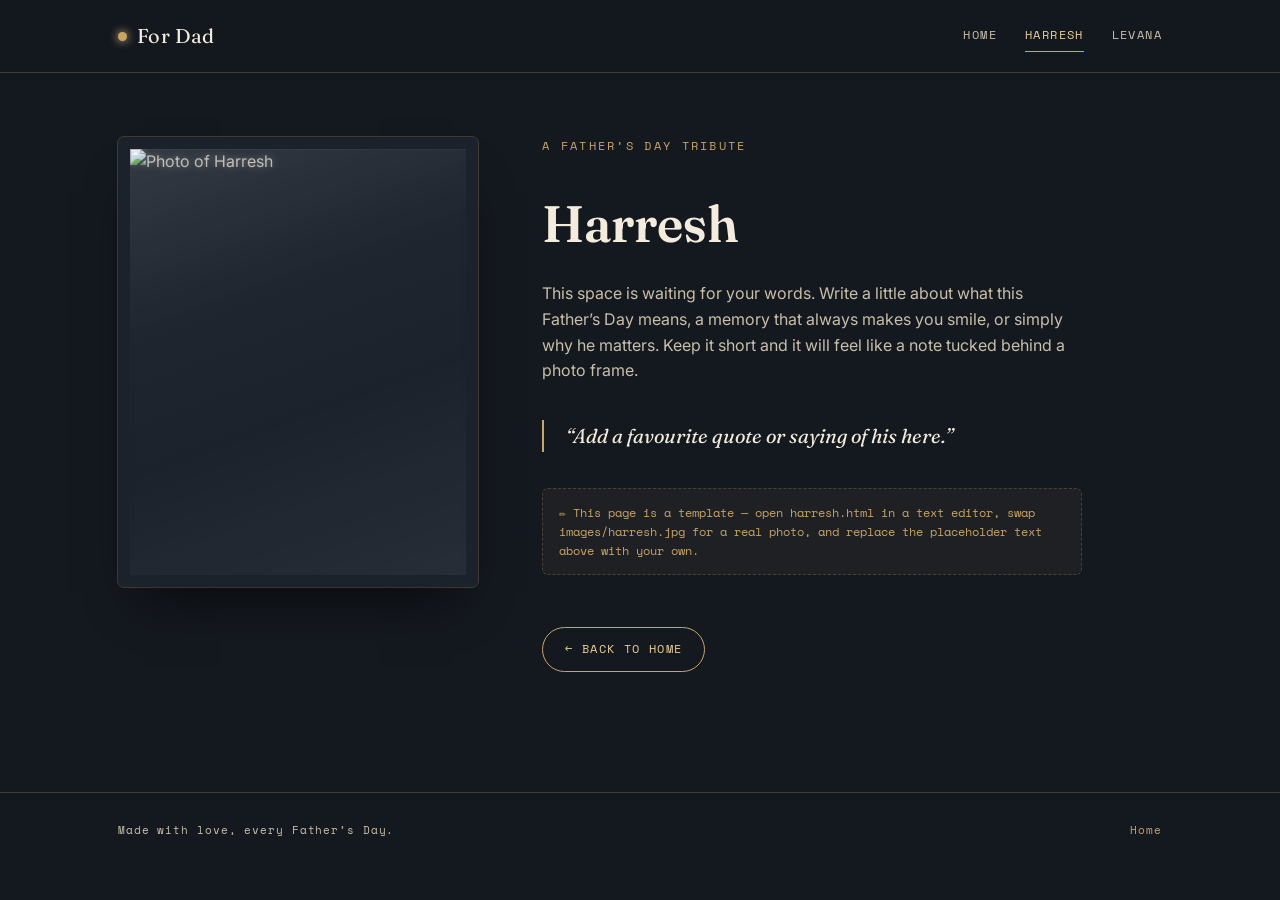
==== harresh.html @ 80cc2053 "Add files via upload" ====
<!doctype html>
<html lang="en">
<head>
<meta charset="UTF-8" />
<meta name="viewport" content="width=device-width, initial-scale=1.0" />
<title>Harresh — For Dad</title>
<meta name="description" content="A Father's Day tribute for Harresh." />
<link rel="preconnect" href="https://fonts.googleapis.com" />
<link rel="preconnect" href="https://fonts.gstatic.com" crossorigin />
<link
  href="https://fonts.googleapis.com/css2?family=Fraunces:opsz,wght@9..144,400;9..144,600&family=Inter:wght@400;500&family=Space+Mono:wght@400;700&display=swap"
  rel="stylesheet"
/>
<link rel="stylesheet" href="styles.css" />
</head>
<body>

<header class="site-nav">
  <div class="wrap">
    <a class="brand" href="index.html"><span class="mark"></span> For Dad</a>
    <nav class="nav-links" aria-label="Primary">
      <a href="index.html">Home</a>
      <a href="harresh.html" class="is-current">Harresh</a>
      <a href="levana.html">Levana</a>
    </nav>
  </div>
</header>

<main>
  <section class="tribute">
    <div class="wrap">
      <div class="tribute-grid">

        <div class="frame">
          <!-- ✏️ EDIT: replace images/harresh.jpg with the real photo -->
          <img src="images/harresh.jpg" alt="Photo of Harresh" />
          <div class="glass"></div>
        </div>

        <div class="tribute-copy">
          <p class="role">A Father&rsquo;s Day Tribute</p>
          <h1>Harresh</h1>

          <p>
            <!-- ✏️ EDIT: replace this paragraph with your own message —
                 a memory, a thank you, an inside joke, anything that
                 sounds like you. -->
            This space is waiting for your words. Write a little about
            what this Father&rsquo;s Day means, a memory that always
            makes you smile, or simply why he matters. Keep it short
            and it will feel like a note tucked behind a photo frame.
          </p>

          <div class="quote-block">
            <!-- ✏️ EDIT: swap in a favourite quote, saying, or line he's known for -->
            <p>&ldquo;Add a favourite quote or saying of his here.&rdquo;</p>
          </div>

          <p class="edit-note">
            ✏️ This page is a template — open harresh.html in a text
            editor, swap images/harresh.jpg for a real photo, and
            replace the placeholder text above with your own.
          </p>

          <a class="back-home" href="index.html">← Back to home</a>
        </div>

      </div>
    </div>
  </section>
</main>

<footer class="site-footer">
  <div class="wrap">
    <span>Made with love, every Father&rsquo;s Day.</span>
    <a href="index.html">Home</a>
  </div>
</footer>

</body>
</html>
---- styles.css ----
/* =================================================================
   FATHER'S DAY SITE — shared styles
   Design concept: photographs displayed like framed prints on a
   mantel shelf. The "glass" hover effect is literal — it mimics the
   glass pane of a picture frame catching the light when you look
   at it. Edit the CSS variables below to retheme the whole site.
   ================================================================= */

:root {
  /* ---- Color tokens ---- */
  --ink: #14181f;          /* deep background */
  --ink-soft: #1c222c;      /* panel background, slightly lifted */
  --paper: #f3ecdd;         /* warm cream for light text/sections */
  --paper-dim: #c9bfa9;     /* muted cream for secondary text */
  --gold: #c9a463;          /* brass / frame accent */
  --gold-bright: #e9cf94;   /* brighter brass for glints + hover */
  --clay: #a1583a;          /* warm secondary accent */
  --line: rgba(201, 164, 99, 0.25);

  /* ---- Type tokens ---- */
  --font-display: "Fraunces", "Iowan Old Style", "Palatino Linotype", serif;
  --font-body: "Inter", "Helvetica Neue", Arial, sans-serif;
  --font-utility: "Space Mono", "Courier New", monospace;

  /* ---- Layout tokens ---- */
  --max-width: 1100px;
  --radius: 6px;
}

* { box-sizing: border-box; }

html { scroll-behavior: smooth; }

body {
  margin: 0;
  background: var(--ink);
  color: var(--paper);
  font-family: var(--font-body);
  -webkit-font-smoothing: antialiased;
  line-height: 1.6;
}

img { max-width: 100%; display: block; }

a { color: inherit; text-decoration: none; }

/* Visible keyboard focus everywhere */
a:focus-visible,
button:focus-visible {
  outline: 2px solid var(--gold-bright);
  outline-offset: 4px;
  border-radius: 3px;
}

.wrap {
  max-width: var(--max-width);
  margin: 0 auto;
  padding: 0 28px;
}

/* ---------------------------------------------------------------
   NAV — present on every page, always links home
   --------------------------------------------------------------- */
.site-nav {
  position: sticky;
  top: 0;
  z-index: 50;
  background: rgba(20, 24, 31, 0.82);
  backdrop-filter: blur(10px);
  border-bottom: 1px solid var(--line);
}

.site-nav .wrap {
  display: flex;
  align-items: center;
  justify-content: space-between;
  height: 72px;
}

.brand {
  font-family: var(--font-display);
  font-size: 1.25rem;
  letter-spacing: 0.02em;
  display: flex;
  align-items: center;
  gap: 10px;
}

.brand .mark {
  width: 9px;
  height: 9px;
  border-radius: 50%;
  background: var(--gold);
  box-shadow: 0 0 10px var(--gold-bright);
}

.nav-links {
  display: flex;
  gap: 28px;
  font-family: var(--font-utility);
  font-size: 0.72rem;
  letter-spacing: 0.12em;
  text-transform: uppercase;
}

.nav-links a {
  color: var(--paper-dim);
  padding: 6px 0;
  border-bottom: 1px solid transparent;
  transition: color 0.25s ease, border-color 0.25s ease;
}

.nav-links a:hover { color: var(--gold-bright); }

.nav-links a.is-current {
  color: var(--gold-bright);
  border-bottom-color: var(--gold);
}

/* ---------------------------------------------------------------
   HERO
   --------------------------------------------------------------- */
.hero {
  padding: 96px 0 64px;
  text-align: center;
}

.eyebrow {
  font-family: var(--font-utility);
  font-size: 0.72rem;
  letter-spacing: 0.22em;
  text-transform: uppercase;
  color: var(--gold);
  margin: 0 0 18px;
}

.hero h1 {
  font-family: var(--font-display);
  font-weight: 600;
  font-size: clamp(2.4rem, 6vw, 4.2rem);
  line-height: 1.05;
  margin: 0 0 18px;
  letter-spacing: -0.01em;
}

.hero p.lede {
  max-width: 540px;
  margin: 0 auto;
  color: var(--paper-dim);
  font-size: 1.05rem;
}

/* ---------------------------------------------------------------
   MANTEL — the two-frame picture row on the home page
   --------------------------------------------------------------- */
.mantel {
  padding: 20px 0 110px;
}

.frame-row {
  display: grid;
  grid-template-columns: 1fr 1fr;
  gap: 64px;
  max-width: 760px;
  margin: 0 auto;
}

.tile {
  display: block;
  perspective: 900px;
}

.frame {
  position: relative;
  border-radius: var(--radius);
  border: 10px solid var(--ink-soft);
  outline: 1px solid var(--line);
  overflow: hidden;
  background: var(--ink-soft);
  box-shadow:
    0 1px 0 rgba(255, 255, 255, 0.04) inset,
    0 30px 50px -25px rgba(0, 0, 0, 0.7);
  transition: transform 0.5s ease, box-shadow 0.5s ease, border-color 0.4s ease;
  aspect-ratio: 4 / 5;
}

.frame img {
  width: 100%;
  height: 100%;
  object-fit: cover;
  transition: transform 0.6s ease, filter 0.5s ease;
}

/* the glass pane: a frosted, light-catching overlay sitting
   "above" the photo, exactly as real picture-frame glass would */
.frame .glass {
  position: absolute;
  inset: 0;
  opacity: 0;
  background: linear-gradient(
    160deg,
    rgba(255, 255, 255, 0.32) 0%,
    rgba(255, 255, 255, 0.06) 35%,
    rgba(255, 255, 255, 0.02) 60%,
    rgba(255, 255, 255, 0.16) 100%
  );
  backdrop-filter: blur(3px) saturate(115%);
  -webkit-backdrop-filter: blur(3px) saturate(115%);
  transition: opacity 0.45s ease;
  pointer-events: none;
}

/* the glint: a diagonal streak of light that sweeps across the
   glass on hover, like glass tilting to catch the light */
.frame::after {
  content: "";
  position: absolute;
  top: -60%;
  left: -70%;
  width: 45%;
  height: 220%;
  background: linear-gradient(
    115deg,
    transparent 0%,
    rgba(255, 255, 255, 0.5) 48%,
    transparent 100%
  );
  transform: rotate(8deg) translateX(-120%);
  transition: transform 0.85s ease;
  pointer-events: none;
}

.tile:hover .frame,
.tile:focus-visible .frame {
  transform: translateY(-6px) rotateX(2deg);
  border-color: var(--gold);
  box-shadow:
    0 1px 0 rgba(255, 255, 255, 0.06) inset,
    0 40px 60px -25px rgba(0, 0, 0, 0.8),
    0 0 0 1px var(--line);
}

.tile:hover .frame .glass,
.tile:focus-visible .frame .glass {
  opacity: 1;
}

.tile:hover .frame::after,
.tile:focus-visible .frame::after {
  transform: rotate(8deg) translateX(220%);
}

.tile:hover .frame img,
.tile:focus-visible .frame img {
  transform: scale(1.04);
}

.plate {
  margin-top: 18px;
  text-align: center;
}

.plate .name {
  font-family: var(--font-display);
  font-size: 1.3rem;
  letter-spacing: 0.01em;
  color: var(--paper);
}

.plate .go {
  display: inline-flex;
  align-items: center;
  gap: 6px;
  margin-top: 4px;
  font-family: var(--font-utility);
  font-size: 0.68rem;
  letter-spacing: 0.1em;
  text-transform: uppercase;
  color: var(--paper-dim);
  transition: color 0.3s ease, gap 0.3s ease;
}

.tile:hover .plate .go,
.tile:focus-visible .plate .go {
  color: var(--gold-bright);
  gap: 10px;
}

.shelf {
  max-width: 760px;
  margin: 56px auto 0;
  height: 1px;
  background: linear-gradient(90deg, transparent, var(--gold), transparent);
  opacity: 0.5;
}

/* ---------------------------------------------------------------
   TRIBUTE PAGE LAYOUT
   --------------------------------------------------------------- */
.tribute {
  padding: 64px 0 120px;
}

.tribute-grid {
  display: grid;
  grid-template-columns: 360px 1fr;
  gap: 64px;
  align-items: start;
}

.tribute .frame {
  aspect-ratio: 4 / 5;
  border-width: 12px;
}

.tribute .frame .glass { opacity: 0.35; }

.tribute-copy h1 {
  font-family: var(--font-display);
  font-weight: 600;
  font-size: clamp(2.2rem, 5vw, 3.2rem);
  margin: 0 0 6px;
}

.tribute-copy .role {
  font-family: var(--font-utility);
  font-size: 0.72rem;
  letter-spacing: 0.2em;
  text-transform: uppercase;
  color: var(--gold);
  margin: 0 0 28px;
}

.tribute-copy p {
  color: var(--paper-dim);
  max-width: 540px;
}

.tribute-copy .edit-note {
  margin-top: 28px;
  padding: 14px 16px;
  border: 1px dashed var(--line);
  border-radius: var(--radius);
  font-family: var(--font-utility);
  font-size: 0.75rem;
  color: var(--gold);
  background: rgba(201, 164, 99, 0.06);
}

.quote-block {
  margin: 36px 0;
  padding-left: 22px;
  border-left: 2px solid var(--gold);
}

.quote-block p {
  font-family: var(--font-display);
  font-style: italic;
  font-size: 1.25rem;
  color: var(--paper);
  margin: 0;
}

.back-home {
  display: inline-flex;
  align-items: center;
  gap: 8px;
  margin-top: 40px;
  padding: 12px 22px;
  border: 1px solid var(--gold);
  border-radius: 999px;
  font-family: var(--font-utility);
  font-size: 0.72rem;
  letter-spacing: 0.12em;
  text-transform: uppercase;
  color: var(--gold-bright);
  transition: background 0.3s ease, color 0.3s ease;
}

.back-home:hover {
  background: var(--gold);
  color: var(--ink);
}

/* ---------------------------------------------------------------
   FOOTER — second route back to home from every page
   --------------------------------------------------------------- */
.site-footer {
  border-top: 1px solid var(--line);
  padding: 28px 0;
}

.site-footer .wrap {
  display: flex;
  align-items: center;
  justify-content: space-between;
  flex-wrap: wrap;
  gap: 12px;
  font-family: var(--font-utility);
  font-size: 0.7rem;
  letter-spacing: 0.08em;
  color: var(--paper-dim);
}

.site-footer a {
  color: var(--gold);
  border-bottom: 1px solid transparent;
  transition: border-color 0.25s ease;
}

.site-footer a:hover { border-color: var(--gold); }

/* ---------------------------------------------------------------
   RESPONSIVE
   --------------------------------------------------------------- */
@media (max-width: 760px) {
  .frame-row {
    grid-template-columns: 1fr;
    gap: 48px;
    max-width: 360px;
  }

  .tribute-grid {
    grid-template-columns: 1fr;
  }

  .tribute .frame {
    max-width: 320px;
    margin: 0 auto;
  }

  .nav-links { gap: 18px; }

  .hero { padding: 72px 0 48px; }
}

@media (max-width: 380px) {
  .nav-links { gap: 14px; font-size: 0.66rem; }
  .brand { font-size: 1.1rem; }
}

/* ---------------------------------------------------------------
   REDUCED MOTION
   --------------------------------------------------------------- */
@media (prefers-reduced-motion: reduce) {
  .frame,
  .frame img,
  .frame .glass,
  .frame::after,
  .plate .go,
  .back-home {
    transition: none !important;
  }
}
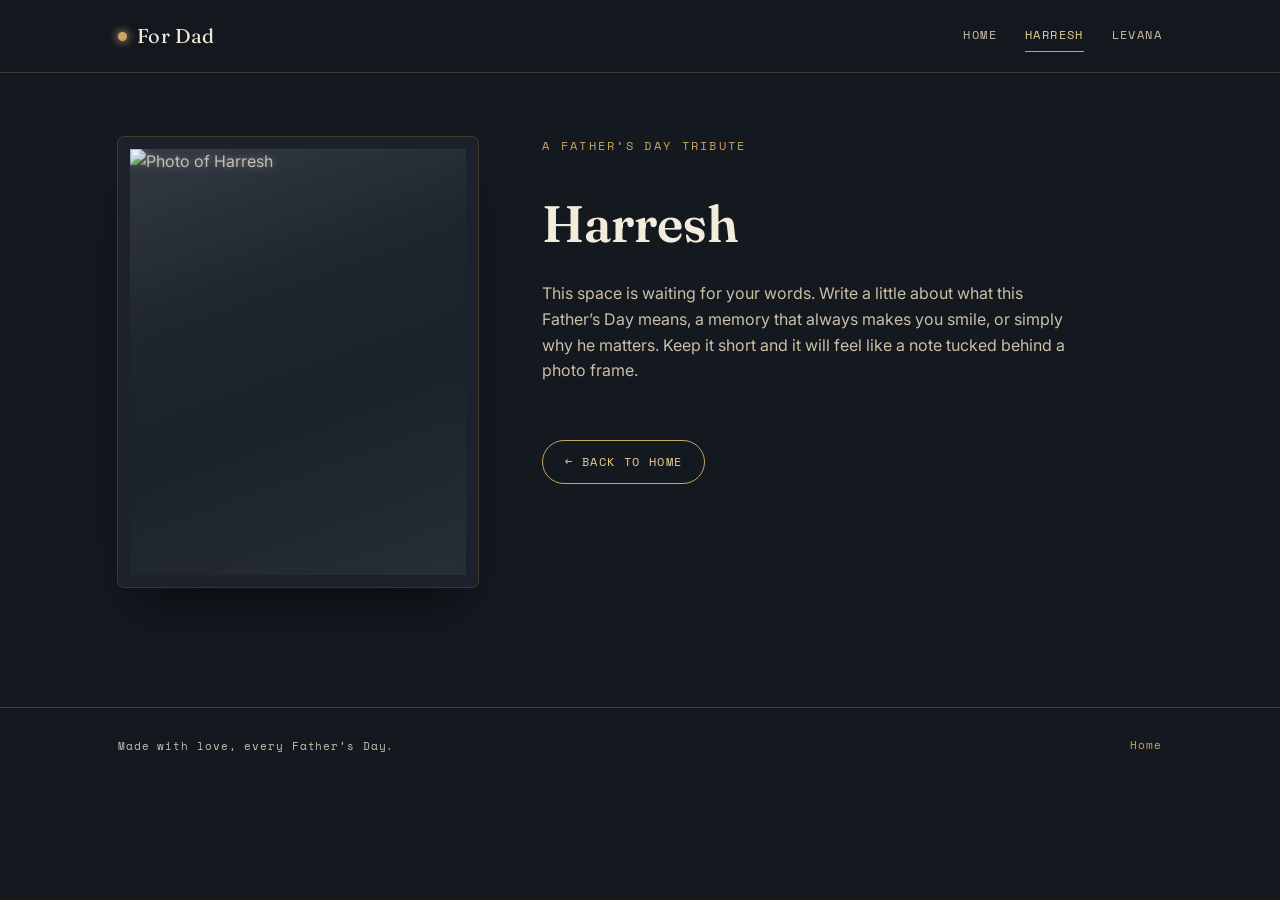
==== commit 177ac929: "Clean up harresh.html template Removed quote block and edit note from template." ====
--- a/harresh.html
+++ b/harresh.html
@@ -51,17 +51,6 @@
             and it will feel like a note tucked behind a photo frame.
           </p>
 
-          <div class="quote-block">
-            <!-- ✏️ EDIT: swap in a favourite quote, saying, or line he's known for -->
-            <p>&ldquo;Add a favourite quote or saying of his here.&rdquo;</p>
-          </div>
-
-          <p class="edit-note">
-            ✏️ This page is a template — open harresh.html in a text
-            editor, swap images/harresh.jpg for a real photo, and
-            replace the placeholder text above with your own.
-          </p>
-
           <a class="back-home" href="index.html">← Back to home</a>
         </div>
 
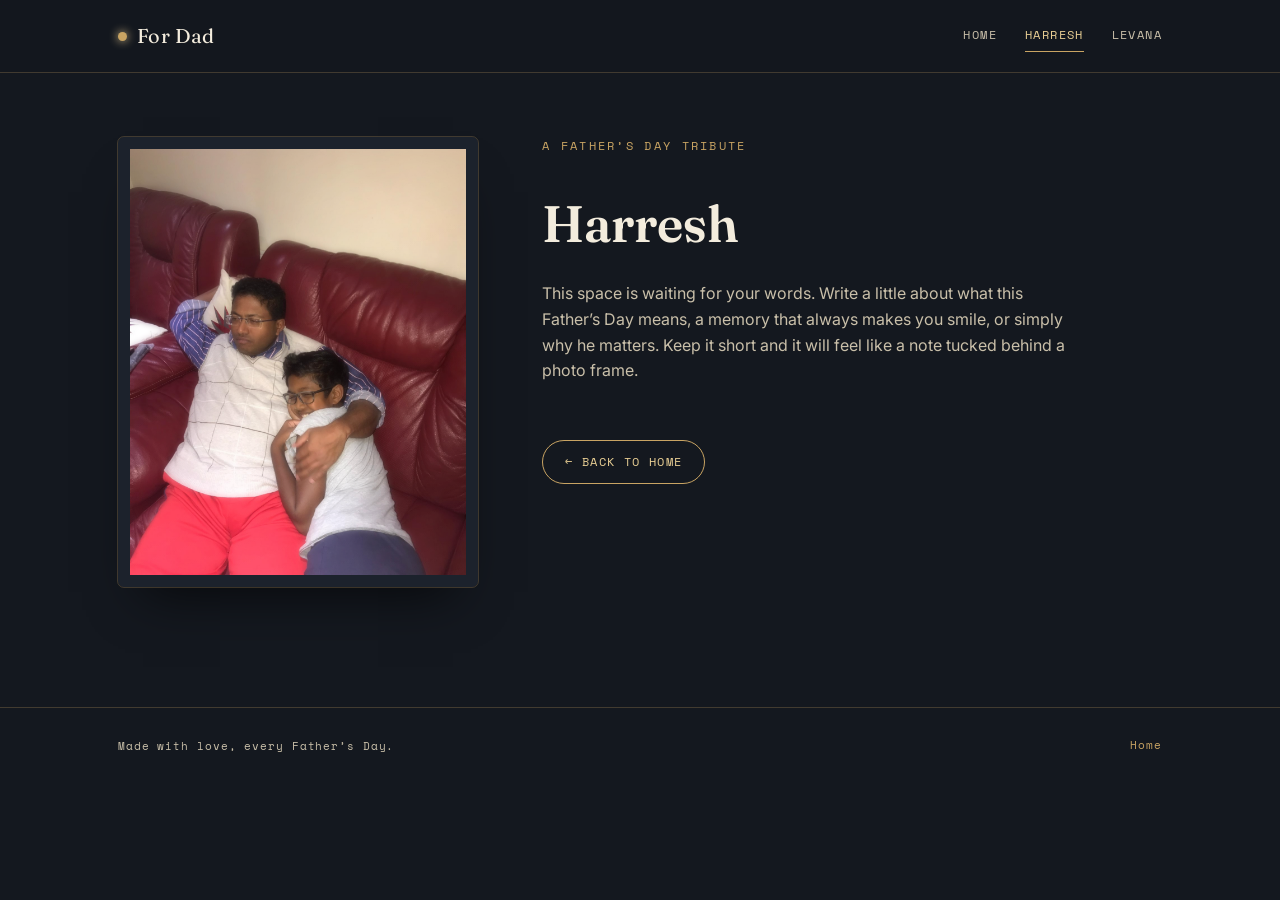
==== commit 0c33b49c: "Update image source for Harresh's photo" ====
--- a/harresh.html
+++ b/harresh.html
@@ -33,7 +33,7 @@
 
         <div class="frame">
           <!-- ✏️ EDIT: replace images/harresh.jpg with the real photo -->
-          <img src="images/harresh.jpg" alt="Photo of Harresh" />
+          <img src="harresh-dad-2.jpg" alt="Photo of Harresh" />
           <div class="glass"></div>
         </div>
 
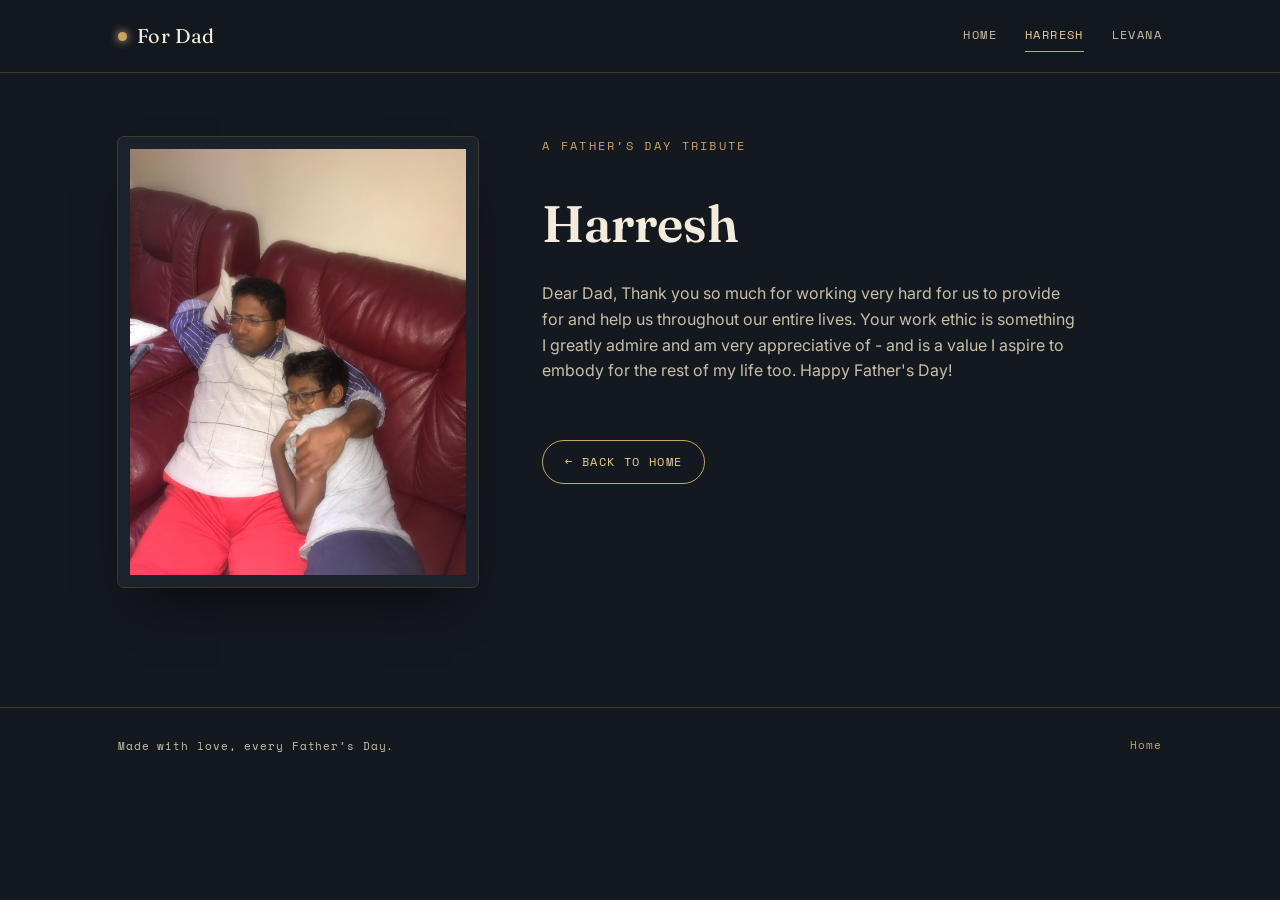
==== commit 4909e618: "message" ====
--- a/harresh.html
+++ b/harresh.html
@@ -45,10 +45,15 @@
             <!-- ✏️ EDIT: replace this paragraph with your own message —
                  a memory, a thank you, an inside joke, anything that
                  sounds like you. -->
-            This space is waiting for your words. Write a little about
-            what this Father&rsquo;s Day means, a memory that always
-            makes you smile, or simply why he matters. Keep it short
-            and it will feel like a note tucked behind a photo frame.
+            Dear Dad,
+
+            Thank you so much for working very hard for us to provide
+            for and help us throughout our entire lives. Your work
+            ethic is something I greatly admire and am very
+            appreciative of - and is a value I aspire to embody
+            for the rest of my life too.
+
+            Happy Father's Day!
           </p>
 
           <a class="back-home" href="index.html">← Back to home</a>
